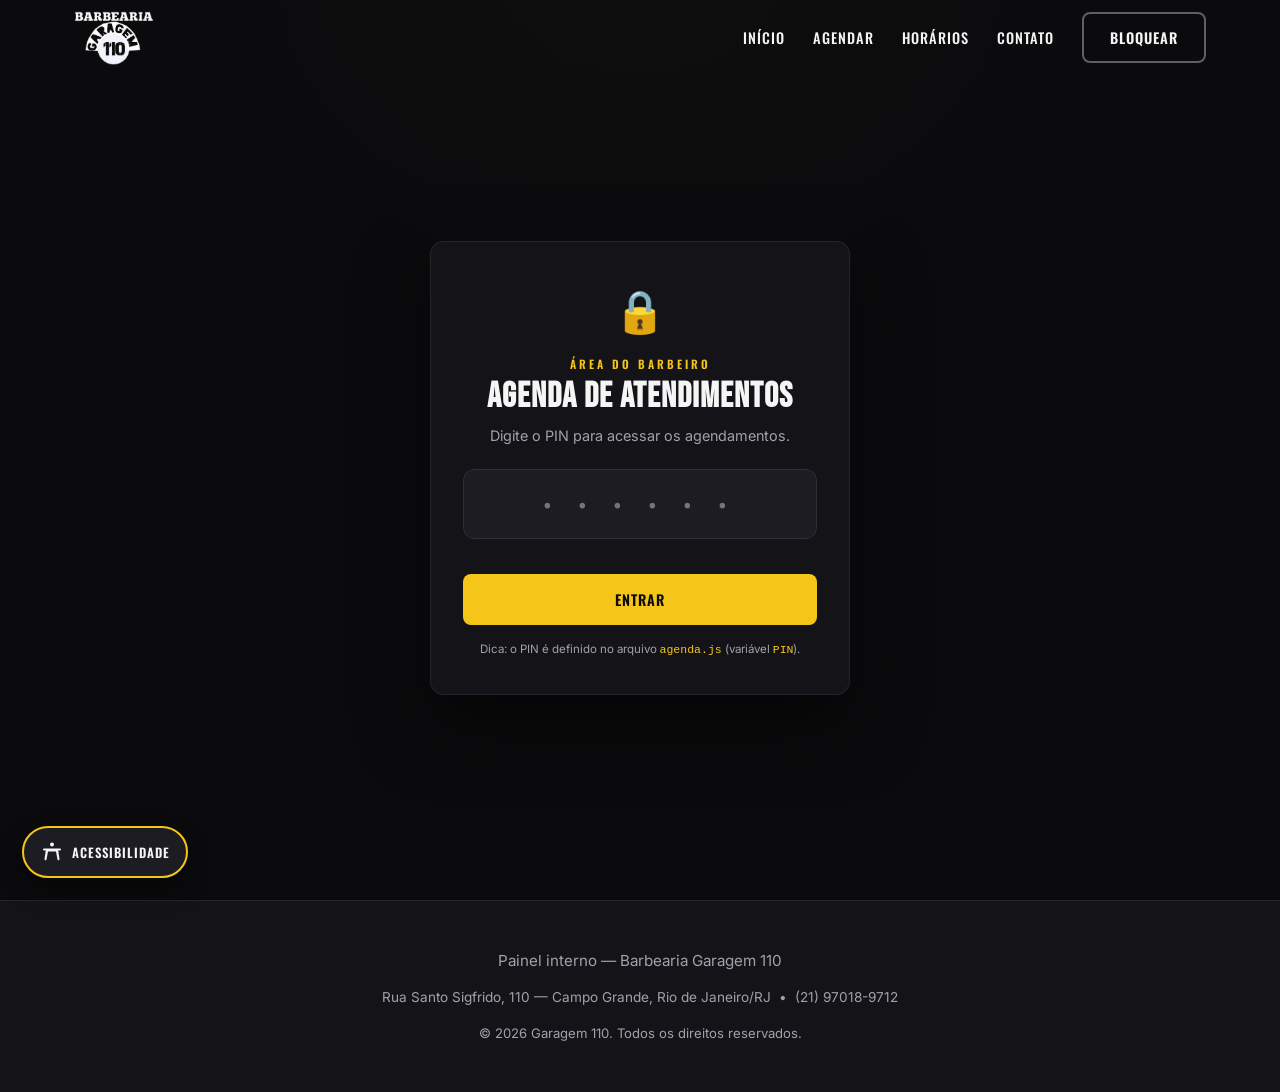
==== agenda.html @ 09505d94 "Add files via upload Mudança do estilo da apresentação das imagens" ====
<!DOCTYPE html>
<html lang="pt-BR">
<head>
  <meta charset="UTF-8" />
  <meta name="viewport" content="width=device-width, initial-scale=1.0" />
  <title>Agenda do Barbeiro | Barbearia Garagem 110</title>
  <meta name="description" content="Painel interno com a agenda de atendimentos da Barbearia Garagem 110, organizada por dia e por profissional." />
  <meta name="robots" content="noindex, nofollow" />
  <meta name="theme-color" content="#0b0b0d" />
  <link rel="icon" type="image/png" href="img/logo.png" />

  <link rel="preconnect" href="https://fonts.googleapis.com" />
  <link rel="preconnect" href="https://fonts.gstatic.com" crossorigin />
  <link href="https://fonts.googleapis.com/css2?family=Bebas+Neue&family=Oswald:wght@400;600;700&family=Inter:wght@400;500;600;700&display=swap" rel="stylesheet" />

  <link rel="stylesheet" href="styles.css" />
  <link rel="stylesheet" href="agenda.css" />
</head>
<body>

  <a href="#conteudo" class="skip-link">Ir para o conteúdo principal</a>

  <!-- ============ HEADER ============ -->
  <header class="header is-scrolled" id="header">
    <div class="container header__inner">
      <a href="index.html" class="logo" aria-label="Barbearia Garagem 110 — página inicial">
        <img src="img/logo.png" alt="Barbearia Garagem 110" class="logo__img" />
      </a>

      <nav class="nav" id="nav" aria-label="Navegação principal">
        <a href="index.html" class="nav__link">Início</a>
        <a href="agendamento.html" class="nav__link">Agendar</a>
        <a href="index.html#horarios" class="nav__link">Horários</a>
        <a href="index.html#contato" class="nav__link">Contato</a>
        <button class="btn btn--ghost nav__cta" id="lockBtn" type="button" hidden>Bloquear</button>
      </nav>

      <button class="menu-toggle" id="menuToggle" aria-label="Abrir menu de navegação" aria-expanded="false" aria-controls="nav">
        <span></span><span></span><span></span>
      </button>
    </div>
  </header>

  <main id="conteudo">

  <!-- ============ TELA DE ACESSO (PIN) ============ -->
  <section class="lock" id="lock">
    <div class="lock__bg" aria-hidden="true"></div>
    <form class="lock__box" id="lockForm" autocomplete="off">
      <div class="lock__icon" aria-hidden="true">🔒</div>
      <p class="lock__eyebrow">Área do barbeiro</p>
      <h1 class="lock__title">Agenda de atendimentos</h1>
      <p class="lock__sub">Digite o PIN para acessar os agendamentos.</p>

      <label class="sr-only" for="pin">PIN de acesso</label>
      <input id="pin" class="lock__pin" type="password" inputmode="numeric" autocomplete="off"
             placeholder="• • • • • •" maxlength="12" aria-describedby="lockMsg" />
      <p class="lock__msg" id="lockMsg" role="alert" aria-live="assertive"></p>

      <button class="btn btn--primary lock__btn" type="submit">Entrar</button>
      <p class="lock__hint">Dica: o PIN é definido no arquivo <code>agenda.js</code> (variável <code>PIN</code>).</p>
    </form>
  </section>

  <!-- ============ PAINEL ============ -->
  <section class="dash" id="dash" hidden>
    <div class="container">

      <div class="dash__top">
        <div>
          <p class="dash__eyebrow">Área do barbeiro</p>
          <h2 class="dash__title">Agenda</h2>
        </div>
        <div class="dash__actions">
          <button class="btn btn--ghost" id="csvBtn" type="button">Exportar CSV</button>
          <button class="btn btn--ghost" id="printBtn" type="button">Imprimir</button>
        </div>
      </div>

      <div class="datebar">
        <div class="datebar__nav">
          <button class="datebar__arrow" id="prevDay" type="button" aria-label="Dia anterior">‹</button>
          <button class="btn btn--primary datebar__today" id="todayBtn" type="button">Hoje</button>
          <button class="datebar__arrow" id="nextDay" type="button" aria-label="Próximo dia">›</button>
          <input class="datebar__date" id="datePick" type="date" aria-label="Escolher a data" />
        </div>
        <div class="viewtabs" role="tablist" aria-label="Modo de visualização">
          <button class="viewtab is-active" data-view="dia" role="tab" aria-selected="true" type="button">Dia</button>
          <button class="viewtab" data-view="proximos" role="tab" aria-selected="false" type="button">Próximos</button>
        </div>
      </div>

      <div class="kpis" id="kpis"></div>

      <div class="filters">
        <label class="filters__field">
          <span>Profissional</span>
          <select id="fPro">
            <option value="todos">Todos</option>
          </select>
        </label>
        <div class="filters__status" id="fStatus" aria-label="Filtrar por status"></div>
        <label class="filters__field filters__search">
          <span>Buscar</span>
          <input id="fSearch" type="search" placeholder="Nome, telefone ou serviço…" autocomplete="off" />
        </label>
      </div>

      <div class="agenda" id="agendaBody" aria-live="polite"></div>

    </div>
  </section>

  </main>

  <!-- ============ FOOTER ============ -->
  <footer class="footer">
    <div class="container footer__inner">
      <p class="footer__slogan">Painel interno — Barbearia Garagem 110</p>
      <p class="footer__info">Rua Santo Sigfrido, 110 — Campo Grande, Rio de Janeiro/RJ &nbsp;•&nbsp; (21) 97018-9712</p>
      <p class="footer__copy">© <span id="ano"></span> Garagem 110. Todos os direitos reservados.</p>
    </div>
  </footer>

  <!-- ============ ACESSIBILIDADE ============ -->
  <button class="a11y-toggle" id="a11yToggle" type="button" aria-label="Abrir opções de acessibilidade" aria-expanded="false" aria-controls="a11yPanel">
    <svg viewBox="0 0 24 24" fill="currentColor" aria-hidden="true" focusable="false">
      <circle cx="12" cy="4.5" r="2"/>
      <path d="M20 8.5H4a1 1 0 0 0 0 2h1.8l-1.3 8.6a1 1 0 0 0 2 .3L8 11.5h8l1.5 7.9a1 1 0 0 0 2-.3L18.2 10.5H20a1 1 0 0 0 0-2z"/>
    </svg>
    <span class="a11y-toggle__label">Acessibilidade</span>
  </button>

  <div class="a11y-panel" id="a11yPanel" role="region" aria-label="Opções de acessibilidade" hidden>
    <div class="a11y-panel__head">
      <h2 class="a11y-panel__title">Acessibilidade</h2>
      <button class="a11y-close" id="a11yClose" type="button" aria-label="Fechar opções de acessibilidade">&times;</button>
    </div>
    <div class="a11y-options">
      <button class="a11y-opt" type="button" data-a11y="font-up" aria-label="Aumentar tamanho da fonte">A+</button>
      <button class="a11y-opt" type="button" data-a11y="font-down" aria-label="Diminuir tamanho da fonte">A−</button>
      <button class="a11y-opt" type="button" data-a11y="contrast" aria-pressed="false">Alto contraste</button>
      <button class="a11y-opt" type="button" data-a11y="links" aria-pressed="false">Destacar links</button>
      <button class="a11y-opt a11y-opt--reset" type="button" data-a11y="reset">Restaurar padrão</button>
    </div>
  </div>

  <script src="script.js"></script>
  <script src="agenda.js"></script>
</body>
</html>
---- styles.css ----
/* =========================================================
   GARAGEM 110 — Barbearia
   Estilo: Urbano / Street
   ========================================================= */

:root {
  --preto: #0b0b0d;
  --preto-2: #141418;
  --preto-3: #1c1c22;
  --amarelo: #f5c518;
  --amarelo-escuro: #d9a900;
  --vermelho: #e63946;
  --branco: #f5f5f5;
  --cinza: #a1a1aa;
  --borda: rgba(255, 255, 255, 0.08);

  --raio: 14px;
  --container: 1180px;
  --header-h: 76px;

  --fonte-titulo: "Bebas Neue", "Oswald", sans-serif;
  --fonte-sub: "Oswald", sans-serif;
  --fonte-texto: "Inter", system-ui, sans-serif;
}

/* ---------- Reset ---------- */
*, *::before, *::after { box-sizing: border-box; margin: 0; padding: 0; }

html { scroll-behavior: smooth; scroll-padding-top: var(--header-h); }

body {
  font-family: var(--fonte-texto);
  background: var(--preto);
  color: var(--branco);
  line-height: 1.6;
  overflow-x: hidden;
  -webkit-font-smoothing: antialiased;
}

img { max-width: 100%; display: block; }
a { color: inherit; text-decoration: none; }
ul { list-style: none; }

::selection { background: var(--amarelo); color: var(--preto); }

/* ---------- Acessibilidade ---------- */
.sr-only {
  position: absolute !important;
  width: 1px; height: 1px;
  padding: 0; margin: -1px;
  overflow: hidden;
  clip: rect(0, 0, 0, 0);
  white-space: nowrap;
  border: 0;
}

/* Link "pular para o conteúdo" (aparece no Tab) */
.skip-link {
  position: absolute;
  left: 12px;
  top: -70px;
  z-index: 3000;
  background: var(--amarelo);
  color: var(--preto);
  font-weight: 700;
  padding: 12px 18px;
  border-radius: 8px;
  transition: top 0.2s ease;
}
.skip-link:focus { top: 12px; }

/* Contorno de foco bem visível para navegação por teclado */
a:focus-visible,
button:focus-visible,
.btn:focus-visible,
.nav__link:focus-visible,
.menu-toggle:focus-visible {
  outline: 3px solid var(--amarelo);
  outline-offset: 3px;
  border-radius: 6px;
}

/* ---------- Utilitários ---------- */
.container {
  width: 100%;
  max-width: var(--container);
  margin: 0 auto;
  padding: 0 24px;
}

.accent { color: var(--amarelo); }

.section { padding: 100px 0; position: relative; }

.section__eyebrow {
  display: inline-block;
  font-family: var(--fonte-sub);
  font-weight: 600;
  letter-spacing: 4px;
  text-transform: uppercase;
  font-size: 0.8rem;
  color: var(--amarelo);
  margin-bottom: 14px;
  position: relative;
  padding-left: 34px;
}
.section__eyebrow::before {
  content: "";
  position: absolute;
  left: 0; top: 50%;
  width: 24px; height: 2px;
  background: var(--amarelo);
  transform: translateY(-50%);
}

.section__title {
  font-family: var(--fonte-titulo);
  font-weight: 400;
  font-size: clamp(2.4rem, 6vw, 4.2rem);
  line-height: 0.95;
  letter-spacing: 1px;
  text-transform: uppercase;
}

.section__head { max-width: 640px; margin-bottom: 54px; }
.section__lead { color: var(--cinza); margin-top: 16px; }

/* ---------- Botões ---------- */
.btn {
  display: inline-flex;
  align-items: center;
  justify-content: center;
  gap: 8px;
  font-family: var(--fonte-sub);
  font-weight: 600;
  letter-spacing: 1px;
  text-transform: uppercase;
  font-size: 0.9rem;
  padding: 13px 26px;
  border-radius: 8px;
  border: 2px solid transparent;
  cursor: pointer;
  transition: transform 0.18s ease, background 0.18s ease, color 0.18s ease, box-shadow 0.18s ease;
  white-space: nowrap;
}
.btn--lg { padding: 16px 34px; font-size: 1rem; }

.btn--primary {
  background: var(--amarelo);
  color: var(--preto);
}
.btn--primary:hover {
  background: var(--amarelo-escuro);
  transform: translateY(-3px);
  box-shadow: 0 12px 24px rgba(245, 197, 24, 0.25);
}

.btn--ghost {
  background: transparent;
  border-color: rgba(255, 255, 255, 0.35);
  color: var(--branco);
}
.btn--ghost:hover {
  border-color: var(--amarelo);
  color: var(--amarelo);
  transform: translateY(-3px);
}

/* =========================================================
   HEADER
   ========================================================= */
.header {
  position: fixed;
  inset: 0 0 auto 0;
  height: var(--header-h);
  z-index: 1000;
  display: flex;
  align-items: center;
  transition: background 0.3s ease, backdrop-filter 0.3s ease, border-color 0.3s ease;
  border-bottom: 1px solid transparent;
}
.header.is-scrolled {
  background: rgba(11, 11, 13, 0.9);
  backdrop-filter: blur(12px);
  border-bottom-color: var(--borda);
}

.header__inner { display: flex; align-items: center; justify-content: space-between; width: 100%; }

.logo { display: flex; align-items: center; gap: 10px; }
.logo__img { height: 54px; width: auto; display: block; }
.logo__img--footer { height: 84px; }
.logo__mark {
  font-family: var(--fonte-titulo);
  font-size: 1.5rem;
  line-height: 1;
  background: var(--amarelo);
  color: var(--preto);
  padding: 6px 10px;
  border-radius: 6px;
  transform: rotate(-4deg);
}
.logo__text {
  font-family: var(--fonte-titulo);
  font-size: 1.6rem;
  letter-spacing: 3px;
}

.nav { display: flex; align-items: center; gap: 28px; }
.nav__link {
  font-family: var(--fonte-sub);
  font-weight: 500;
  letter-spacing: 1px;
  text-transform: uppercase;
  font-size: 0.9rem;
  color: var(--branco);
  position: relative;
  padding: 4px 0;
  transition: color 0.2s ease;
}
.nav__link::after {
  content: "";
  position: absolute;
  left: 0; bottom: -2px;
  width: 0; height: 2px;
  background: var(--amarelo);
  transition: width 0.25s ease;
}
.nav__link:hover { color: var(--amarelo); }
.nav__link:hover::after { width: 100%; }
.nav__cta { display: inline-flex; }

/* Menu mobile (hambúrguer) */
.menu-toggle {
  display: none;
  flex-direction: column;
  gap: 5px;
  background: none;
  border: none;
  cursor: pointer;
  padding: 8px;
}
.menu-toggle span {
  width: 26px; height: 2px;
  background: var(--branco);
  transition: transform 0.3s ease, opacity 0.3s ease;
}
.menu-toggle.is-active span:nth-child(1) { transform: translateY(7px) rotate(45deg); }
.menu-toggle.is-active span:nth-child(2) { opacity: 0; }
.menu-toggle.is-active span:nth-child(3) { transform: translateY(-7px) rotate(-45deg); }

/* =========================================================
   HERO
   ========================================================= */
.hero {
  position: relative;
  min-height: 100vh;
  display: flex;
  align-items: center;
  padding: calc(var(--header-h) + 40px) 0 120px;
  overflow: hidden;
  isolation: isolate;
}
.hero__bg {
  position: absolute;
  inset: 0;
  background-image: url("img/frente.png");
  background-size: cover;
  background-position: center;
  filter: grayscale(100%) contrast(1.1);
  z-index: -2;
}
.hero__overlay {
  position: absolute;
  inset: 0;
  z-index: -1;
  background:
    linear-gradient(180deg, rgba(11,11,13,0.85) 0%, rgba(11,11,13,0.7) 45%, var(--preto) 100%),
    radial-gradient(60% 60% at 80% 20%, rgba(245,197,24,0.18), transparent 70%);
}

.hero__content { max-width: 820px; }

.hero__tag {
  font-family: var(--fonte-sub);
  font-weight: 600;
  letter-spacing: 3px;
  text-transform: uppercase;
  font-size: 0.8rem;
  color: var(--amarelo);
  margin-bottom: 18px;
}

.hero__title {
  font-family: var(--fonte-titulo);
  font-weight: 400;
  font-size: clamp(3.6rem, 13vw, 9.5rem);
  line-height: 0.86;
  letter-spacing: 2px;
  text-transform: uppercase;
  text-shadow: 0 8px 40px rgba(0, 0, 0, 0.6);
}
.hero__title .accent {
  -webkit-text-stroke: 2px var(--amarelo);
  color: transparent;
}

.hero__subtitle {
  margin-top: 24px;
  font-size: clamp(1rem, 2vw, 1.2rem);
  color: #d4d4d8;
  max-width: 560px;
}
.hero__subtitle strong { color: var(--amarelo); }

.hero__actions {
  display: flex;
  flex-wrap: wrap;
  gap: 16px;
  margin-top: 38px;
}

.hero__stats {
  display: flex;
  flex-wrap: wrap;
  gap: 42px;
  margin-top: 56px;
  padding-top: 32px;
  border-top: 1px solid var(--borda);
}
.hero__stats li { display: flex; flex-direction: column; }
.hero__stats strong {
  font-family: var(--fonte-titulo);
  font-size: 2.4rem;
  line-height: 1;
  color: var(--amarelo);
}
.hero__stats span {
  font-size: 0.82rem;
  color: var(--cinza);
  text-transform: uppercase;
  letter-spacing: 1px;
}

/* Faixa rolante (marquee) */
.hero__marquee {
  position: absolute;
  bottom: 0; left: 0; right: 0;
  background: var(--amarelo);
  color: var(--preto);
  padding: 14px 0;
  overflow: hidden;
  transform: rotate(-1.5deg) scale(1.05);
  border-top: 3px solid var(--vermelho);
  border-bottom: 3px solid var(--vermelho);
}
.marquee__track {
  display: flex;
  white-space: nowrap;
  animation: marquee 22s linear infinite;
}
.marquee__track span {
  font-family: var(--fonte-titulo);
  font-size: 1.4rem;
  letter-spacing: 3px;
  padding-right: 10px;
}
@keyframes marquee {
  from { transform: translateX(0); }
  to { transform: translateX(-50%); }
}

/* =========================================================
   SOBRE
   ========================================================= */
.sobre__grid {
  display: grid;
  grid-template-columns: 1fr 1.1fr;
  gap: 64px;
  align-items: center;
}

.sobre__media { position: relative; }
.sobre__media img {
  width: 100%;
  height: 560px;
  object-fit: cover;
  border-radius: var(--raio);
  transition: transform 0.4s ease;
}
.sobre__media:hover img { transform: scale(1.03); }
.sobre__badge {
  position: absolute;
  right: -18px; bottom: -18px;
  background: var(--amarelo);
  color: var(--preto);
  padding: 20px 24px;
  border-radius: var(--raio);
  text-align: center;
  box-shadow: 0 20px 40px rgba(0,0,0,0.5);
  transform: rotate(-3deg);
}
.sobre__badge strong {
  display: block;
  font-family: var(--fonte-titulo);
  font-size: 2.8rem;
  line-height: 1;
}
.sobre__badge span {
  font-size: 0.72rem;
  text-transform: uppercase;
  letter-spacing: 1px;
  font-weight: 600;
}

.sobre__text p { color: var(--cinza); margin-top: 18px; }
.sobre__text .section__title { margin-bottom: 8px; }
.sobre__text strong { color: var(--branco); }
.sobre__text .sobre__quote {
  font-family: var(--fonte-sub);
  font-style: italic;
  font-size: 1.15rem;
  color: var(--amarelo);
  margin-top: 22px;
  padding-left: 16px;
  border-left: 3px solid var(--amarelo);
}

.sobre__list {
  display: grid;
  grid-template-columns: 1fr 1fr;
  gap: 12px 20px;
  margin: 28px 0 32px;
}
.sobre__list li {
  position: relative;
  padding-left: 26px;
  font-size: 0.95rem;
}
.sobre__list li::before {
  content: "▸";
  position: absolute;
  left: 0;
  color: var(--amarelo);
  font-size: 1.1rem;
}

/* =========================================================
   SERVIÇOS
   ========================================================= */
.servicos {
  background:
    linear-gradient(180deg, var(--preto) 0%, var(--preto-2) 100%);
  border-top: 1px solid var(--borda);
}

.cards {
  display: grid;
  grid-template-columns: repeat(3, 1fr);
  gap: 22px;
}

.card {
  position: relative;
  background: var(--preto-3);
  border: 1px solid var(--borda);
  border-radius: var(--raio);
  padding: 32px 28px;
  overflow: hidden;
  transition: transform 0.25s ease, border-color 0.25s ease, box-shadow 0.25s ease;
}
.card::after {
  content: "";
  position: absolute;
  left: 0; top: 0;
  width: 100%; height: 4px;
  background: var(--amarelo);
  transform: scaleX(0);
  transform-origin: left;
  transition: transform 0.3s ease;
}
.card:hover {
  transform: translateY(-8px);
  border-color: rgba(245, 197, 24, 0.5);
  box-shadow: 0 24px 50px rgba(0, 0, 0, 0.5);
}
.card:hover::after { transform: scaleX(1); }

.card__icon {
  font-size: 2.2rem;
  margin-bottom: 16px;
}
.card__title {
  font-family: var(--fonte-sub);
  font-weight: 700;
  text-transform: uppercase;
  letter-spacing: 1px;
  font-size: 1.15rem;
  margin-bottom: 10px;
}
.card__desc { color: var(--cinza); font-size: 0.92rem; margin-bottom: 20px; }
.card__price {
  font-family: var(--fonte-titulo);
  font-size: 2rem;
  color: var(--amarelo);
}
.card__cta {
  display: inline-flex;
  align-items: center;
  gap: 6px;
  margin-top: 16px;
  font-family: var(--fonte-sub);
  font-weight: 600;
  letter-spacing: 1px;
  text-transform: uppercase;
  font-size: 0.78rem;
  color: var(--amarelo);
  opacity: 0.75;
  transition: opacity 0.2s ease, transform 0.2s ease;
}
.card:hover .card__cta { opacity: 1; transform: translateX(4px); }

.card--featured {
  background: linear-gradient(160deg, #1f1a05, var(--preto-3));
  border-color: rgba(245, 197, 24, 0.55);
}
.card__ribbon {
  position: absolute;
  top: 16px; right: -34px;
  background: var(--vermelho);
  color: #fff;
  font-family: var(--fonte-sub);
  font-size: 0.7rem;
  font-weight: 700;
  letter-spacing: 1px;
  text-transform: uppercase;
  padding: 5px 40px;
  transform: rotate(40deg);
}

.servicos__more {
  margin-top: 40px;
  display: flex;
  flex-wrap: wrap;
  align-items: center;
  justify-content: space-between;
  gap: 20px;
  background: var(--preto-3);
  border: 1px solid var(--borda);
  border-radius: var(--raio);
  padding: 26px 30px;
}
.servicos__more p { color: var(--cinza); max-width: 620px; }

/* =========================================================
   GALERIA
   ========================================================= */
.carousel {
  position: relative;
  max-width: 900px;
  margin: 0 auto;
}
.carousel__viewport {
  position: relative;
  overflow: hidden;
  border-radius: var(--raio);
  touch-action: pan-y;
}
.carousel__track {
  list-style: none;
  display: flex;
  margin: 0;
  padding: 0;
  transition: transform 0.55s cubic-bezier(0.22, 0.61, 0.36, 1);
}
.carousel__slide {
  flex: 0 0 100%;
  margin: 0;
}
.carousel__slide img {
  width: 100%;
  height: 100%;
  display: block;
  aspect-ratio: 3 / 2;
  object-fit: cover;
  border: 1px solid var(--borda);
  border-radius: var(--raio);
  background: var(--preto-2);
}

.carousel__nav {
  position: absolute;
  top: 50%;
  transform: translateY(-50%);
  width: 50px;
  height: 50px;
  display: grid;
  place-items: center;
  border-radius: 50%;
  border: 1px solid var(--borda);
  background: rgba(11, 11, 13, 0.7);
  color: var(--branco);
  cursor: pointer;
  z-index: 2;
  -webkit-backdrop-filter: blur(4px);
  backdrop-filter: blur(4px);
  transition: background 0.2s ease, color 0.2s ease, border-color 0.2s ease;
}
.carousel__nav:hover { background: var(--amarelo); color: var(--preto); border-color: var(--amarelo); }
.carousel__nav svg { width: 22px; height: 22px; }
.carousel__nav--prev { left: 14px; }
.carousel__nav--next { right: 14px; }

.carousel__play {
  position: absolute;
  top: 14px;
  right: 14px;
  z-index: 2;
  width: 40px;
  height: 40px;
  display: grid;
  place-items: center;
  border-radius: 50%;
  border: 1px solid var(--borda);
  background: rgba(11, 11, 13, 0.7);
  color: var(--branco);
  cursor: pointer;
  -webkit-backdrop-filter: blur(4px);
  backdrop-filter: blur(4px);
  transition: background 0.2s ease, color 0.2s ease, border-color 0.2s ease;
}
.carousel__play:hover { background: var(--amarelo); color: var(--preto); border-color: var(--amarelo); }
.carousel__play svg { width: 16px; height: 16px; fill: currentColor; }
.carousel__play .carousel__icon--play { display: none; }
.carousel.is-paused .carousel__icon--pause { display: none; }
.carousel.is-paused .carousel__icon--play { display: block; }

.carousel__dots {
  display: flex;
  justify-content: center;
  flex-wrap: wrap;
  gap: 10px;
  margin-top: 20px;
}
.carousel__dot {
  width: 10px;
  height: 10px;
  padding: 0;
  border: 0;
  border-radius: 50%;
  background: rgba(255, 255, 255, 0.24);
  cursor: pointer;
  transition: background 0.2s ease, width 0.25s ease, border-radius 0.25s ease;
}
.carousel__dot:hover { background: var(--amarelo); }
.carousel__dot[aria-current="true"] { width: 30px; border-radius: 6px; background: var(--amarelo); }

.galeria__note {
  text-align: center;
  margin-top: 40px;
  color: var(--cinza);
}
.galeria__note a { color: var(--amarelo); font-weight: 600; border-bottom: 1px solid transparent; }
.galeria__note a:hover { border-bottom-color: var(--amarelo); }

/* =========================================================
   HORÁRIOS
   ========================================================= */
.horarios {
  background: linear-gradient(180deg, var(--preto-2), var(--preto));
  border-top: 1px solid var(--borda);
}
.horarios__grid {
  display: grid;
  grid-template-columns: 1fr;
  gap: 64px;
  align-items: center;
}
.horarios__text { max-width: 820px; }

.hours {
  margin: 30px 0 34px;
  border-top: 1px solid var(--borda);
}
.hours li {
  display: flex;
  justify-content: space-between;
  align-items: center;
  padding: 16px 0;
  border-bottom: 1px solid var(--borda);
}
.hours span {
  font-family: var(--fonte-sub);
  text-transform: uppercase;
  letter-spacing: 1px;
  color: var(--cinza);
}
.hours strong { font-family: var(--fonte-titulo); font-size: 1.5rem; color: var(--amarelo); letter-spacing: 1px; }
.horarios__actions { display: flex; flex-wrap: wrap; gap: 14px; }

/* =========================================================
   CONTATO
   ========================================================= */
.contato__grid {
  display: grid;
  grid-template-columns: 0.8fr 1.2fr;
  gap: 48px;
  align-items: stretch;
}
.contato__info { display: flex; flex-direction: column; gap: 26px; }
.info-item__label {
  display: block;
  font-family: var(--fonte-sub);
  text-transform: uppercase;
  letter-spacing: 2px;
  font-size: 0.78rem;
  color: var(--amarelo);
  margin-bottom: 6px;
}
.info-item p { color: var(--cinza); }
.info-item a { color: var(--branco); transition: color 0.2s ease; }
.info-item a:hover { color: var(--amarelo); }
.contato__actions { display: flex; flex-wrap: wrap; gap: 14px; margin-top: auto; }

.contato__map {
  border-radius: var(--raio);
  overflow: hidden;
  border: 1px solid var(--borda);
  min-height: 380px;
}
.contato__map iframe { width: 100%; height: 100%; border: 0; filter: grayscale(100%) invert(0.9) contrast(0.9); }

/* =========================================================
   FOOTER
   ========================================================= */
.footer {
  background: var(--preto-2);
  border-top: 1px solid var(--borda);
  padding: 48px 0;
  text-align: center;
}
.footer__inner { display: flex; flex-direction: column; align-items: center; gap: 14px; }
.logo--footer { margin-bottom: 4px; }
.footer__slogan { color: var(--cinza); font-size: 0.95rem; }
.footer__info { color: #a1a1aa; font-size: 0.85rem; }
.footer__copy { color: #a1a1aa; font-size: 0.82rem; }
.footer__credit { color: #a1a1aa; font-size: 0.82rem; }
.footer__credit a { color: var(--amarelo); font-weight: 600; border-bottom: 1px solid transparent; transition: border-color 0.2s ease; }
.footer__credit a:hover { border-bottom-color: var(--amarelo); }

/* =========================================================
   WHATSAPP FLUTUANTE
   ========================================================= */
.whatsapp-float {
  position: fixed;
  right: 22px; bottom: 22px;
  width: 58px; height: 58px;
  background: #25d366;
  border-radius: 50%;
  display: grid;
  place-items: center;
  z-index: 900;
  box-shadow: 0 10px 30px rgba(37, 211, 102, 0.45);
  transition: transform 0.2s ease;
}
.whatsapp-float:hover { transform: scale(1.1); }
.whatsapp-float svg { width: 30px; height: 30px; fill: #fff; }

/* =========================================================
   ACESSIBILIDADE (botão + painel)
   ========================================================= */
.a11y-toggle {
  position: fixed;
  left: 22px; bottom: 22px;
  z-index: 900;
  display: inline-flex;
  align-items: center;
  gap: 8px;
  padding: 12px 16px;
  background: var(--preto-3);
  color: var(--branco);
  border: 2px solid var(--amarelo);
  border-radius: 40px;
  cursor: pointer;
  font-family: var(--fonte-sub);
  font-weight: 600;
  letter-spacing: 1px;
  text-transform: uppercase;
  font-size: 0.8rem;
  box-shadow: 0 10px 24px rgba(0, 0, 0, 0.45);
  transition: transform 0.2s ease, background 0.2s ease, color 0.2s ease;
}
.a11y-toggle:hover { transform: scale(1.05); background: var(--amarelo); color: var(--preto); }
.a11y-toggle svg { width: 24px; height: 24px; fill: currentColor; }

.a11y-panel {
  position: fixed;
  left: 22px; bottom: 86px;
  z-index: 970;
  width: 264px;
  max-width: calc(100vw - 44px);
  padding: 16px;
  background: var(--preto-2);
  border: 1px solid var(--borda);
  border-radius: var(--raio);
  box-shadow: 0 24px 50px rgba(0, 0, 0, 0.6);
}
.a11y-panel[hidden] { display: none; }
.a11y-panel__head {
  display: flex;
  align-items: center;
  justify-content: space-between;
  margin-bottom: 12px;
}
.a11y-panel__title {
  font-family: var(--fonte-sub);
  text-transform: uppercase;
  letter-spacing: 1px;
  font-size: 1rem;
  color: var(--branco);
}
.a11y-close {
  background: none;
  border: 0;
  color: var(--branco);
  font-size: 1.7rem;
  line-height: 1;
  padding: 0 4px;
  cursor: pointer;
}
.a11y-close:hover { color: var(--amarelo); }
.a11y-options { display: grid; grid-template-columns: 1fr 1fr; gap: 8px; }
.a11y-opt {
  padding: 10px 8px;
  background: var(--preto-3);
  color: var(--branco);
  border: 1px solid var(--borda);
  border-radius: 8px;
  cursor: pointer;
  font-family: var(--fonte-sub);
  text-transform: uppercase;
  letter-spacing: 0.5px;
  font-size: 0.72rem;
  transition: background 0.2s ease, border-color 0.2s ease, color 0.2s ease;
}
.a11y-opt:hover { border-color: var(--amarelo); }
.a11y-opt[aria-pressed="true"] { background: var(--amarelo); color: var(--preto); border-color: var(--amarelo); font-weight: 600; }
.a11y-opt--reset { grid-column: 1 / -1; }

/* Modo alto contraste (troca as cores via variáveis) */
html.a11y-contrast {
  --preto: #000000;
  --preto-2: #000000;
  --preto-3: #101010;
  --branco: #ffffff;
  --cinza: #eeeeee;
  --amarelo: #ffff00;
  --amarelo-escuro: #ffff00;
  --borda: rgba(255, 255, 255, 0.55);
}
html.a11y-contrast body { background: #000000; color: #ffffff; }
html.a11y-contrast .hero,
html.a11y-contrast .hero__overlay { background: #000000; }
html.a11y-contrast img { filter: none; }

/* Modo destacar links */
html.a11y-links a:not(.btn):not(.card):not(.logo):not(.nav__link):not(.whatsapp-float):not(.a11y-toggle) {
  text-decoration: underline;
  text-underline-offset: 3px;
}

/* =========================================================
   ANIMAÇÃO DE ENTRADA (reveal)
   ========================================================= */
.reveal {
  opacity: 0;
  transform: translateY(28px);
  transition: opacity 0.7s ease, transform 0.7s ease;
}
.reveal.is-visible {
  opacity: 1;
  transform: translateY(0);
}

/* =========================================================
   RESPONSIVO
   ========================================================= */
@media (max-width: 992px) {
  .sobre__grid, .horarios__grid, .contato__grid { grid-template-columns: 1fr; gap: 40px; }
  .cards { grid-template-columns: repeat(2, 1fr); }
  .sobre__media img { height: 440px; }

  /* Menu hambúrguer (a partir de telas médias) */
  .menu-toggle { display: flex; }

  .nav {
    position: fixed;
    inset: var(--header-h) 0 auto 0;
    flex-direction: column;
    align-items: stretch;
    gap: 0;
    background: rgba(11, 11, 13, 0.98);
    backdrop-filter: blur(14px);
    padding: 12px 24px 28px;
    border-bottom: 1px solid var(--borda);
    transform: translateY(-130%);
    transition: transform 0.35s ease, visibility 0.35s ease;
    visibility: hidden;
    max-height: calc(100vh - var(--header-h));
    overflow-y: auto;
  }
  .nav.is-open { transform: translateY(0); visibility: visible; }
  .nav__link {
    padding: 16px 0;
    border-bottom: 1px solid var(--borda);
    font-size: 1rem;
  }
  .nav__link::after { display: none; }
  .nav__cta { display: inline-flex; margin-top: 18px; align-self: flex-start; }
}

@media (max-width: 768px) {
  :root { --header-h: 66px; }
  .section { padding: 72px 0; }
  .logo__img { height: 44px; }

  .hero { min-height: auto; padding-top: calc(var(--header-h) + 70px); }
  .hero__stats { gap: 28px; }

  /* Serviços em formato de lista no celular */
  .cards {
    grid-template-columns: 1fr;
    gap: 0;
    background: var(--preto-3);
    border: 1px solid var(--borda);
    border-radius: var(--raio);
    overflow: hidden;
  }
  .card {
    display: flex;
    align-items: center;
    gap: 14px;
    padding: 16px 18px;
    background: transparent;
    border: 0;
    border-bottom: 1px solid var(--borda);
    border-radius: 0;
    transform: none;
  }
  .card:last-child { border-bottom: 0; }
  .card:hover { transform: none; box-shadow: none; border-color: var(--borda); }
  .card::after { display: none; }
  .card__icon { flex: 0 0 auto; font-size: 1.5rem; margin: 0; }
  .card__title { flex: 1 1 auto; margin: 0; font-size: 1rem; }
  .card__desc { display: none; }
  .card__price { flex: 0 0 auto; margin: 0; font-size: 1.55rem; }
  .card__cta { flex: 0 0 auto; margin: 0; font-size: 0; opacity: 1; }
  .card__cta::before { content: "›"; font-size: 1.7rem; line-height: 1; color: var(--amarelo); }
  .card:hover .card__cta { transform: none; }
  .card__ribbon { display: none; }
  .card--featured {
    background: rgba(245, 197, 24, 0.07);
    border-left: 3px solid var(--amarelo);
    box-shadow: none;
  }

  .carousel__nav { width: 42px; height: 42px; }
  .carousel__nav svg { width: 19px; height: 19px; }
  .carousel__nav--prev { left: 8px; }
  .carousel__nav--next { right: 8px; }
  .sobre__list { grid-template-columns: 1fr; }
  .contato__actions { margin-top: 8px; }

  .hero__title .accent { -webkit-text-stroke-width: 1.5px; }
}

@media (max-width: 480px) {
  .container { padding: 0 18px; }
  .section { padding: 58px 0; }

  /* Botões de ação ocupam a largura toda (melhor para o dedo) */
  .hero__actions { flex-direction: column; align-items: stretch; }
  .hero__actions .btn { width: 100%; }

  .hero__stats { gap: 18px 26px; }
  .hero__stats strong { font-size: 2rem; }
  .hero__stats span { font-size: 0.72rem; }

  .sobre__media img { height: 340px; }
  .sobre__badge { right: -8px; bottom: -8px; padding: 14px 18px; }
  .sobre__badge strong { font-size: 2.1rem; }

  .hours strong { font-size: 1.3rem; }
  .contato__map { min-height: 300px; }

  .section__head { margin-bottom: 36px; }
  .servicos__more { padding: 22px; }
}

@media (max-width: 420px) {
  .hero__stats { gap: 22px; }
}

/* Acessibilidade: reduzir movimento */
@media (prefers-reduced-motion: reduce) {
  *, *::before, *::after { animation-duration: 0.001ms !important; transition-duration: 0.001ms !important; }
  html { scroll-behavior: auto; }
  .reveal { opacity: 1; transform: none; }
}
---- agenda.css ----
/* =========================================================
   GARAGEM 110 — Agenda do barbeiro
   Complementa o styles.css (mesmas cores/variáveis)
   ========================================================= */

/* ---------- Tela de acesso (PIN) ---------- */
.lock {
  position: relative;
  min-height: 100vh;
  display: grid;
  place-items: center;
  padding: calc(var(--header-h) + 40px) 20px 80px;
  overflow: hidden;
}
.lock__bg {
  position: absolute;
  inset: 0;
  z-index: -1;
  background:
    linear-gradient(180deg, rgba(11,11,13,0.9), var(--preto)),
    radial-gradient(50% 50% at 50% 0%, rgba(245,197,24,0.16), transparent 70%);
}
.lock__box {
  width: min(420px, 100%);
  background: var(--preto-2);
  border: 1px solid var(--borda);
  border-radius: var(--raio);
  padding: 36px 32px;
  text-align: center;
  box-shadow: 0 30px 70px rgba(0, 0, 0, 0.5);
}
.lock__icon { font-size: 2.6rem; margin-bottom: 10px; }
.lock__eyebrow {
  font-family: var(--fonte-sub);
  font-weight: 600;
  letter-spacing: 3px;
  text-transform: uppercase;
  font-size: 0.72rem;
  color: var(--amarelo);
}
.lock__title {
  font-family: var(--fonte-titulo);
  font-size: 2.2rem;
  letter-spacing: 1px;
  text-transform: uppercase;
  line-height: 1;
  margin-top: 6px;
}
.lock__sub { color: var(--cinza); font-size: 0.9rem; margin-top: 10px; }
.lock__pin {
  width: 100%;
  margin-top: 22px;
  padding: 16px;
  text-align: center;
  letter-spacing: 10px;
  font-family: var(--fonte-sub);
  font-size: 1.5rem;
  background: var(--preto-3);
  border: 1px solid var(--borda);
  border-radius: 12px;
  color: var(--branco);
}
.lock__pin:focus { outline: none; border-color: var(--amarelo); box-shadow: 0 0 0 3px rgba(245,197,24,0.2); }
.lock__msg { color: var(--vermelho); font-size: 0.84rem; min-height: 1.2em; margin-top: 10px; }
.lock__btn { width: 100%; margin-top: 8px; }
.lock__hint { color: var(--cinza); font-size: 0.72rem; margin-top: 16px; line-height: 1.5; }
.lock__hint code { color: var(--amarelo); }

/* ---------- Painel ---------- */
.dash { padding: calc(var(--header-h) + 40px) 0 90px; }

.dash__top {
  display: flex;
  flex-wrap: wrap;
  align-items: flex-end;
  justify-content: space-between;
  gap: 16px;
  margin-bottom: 22px;
}
.dash__eyebrow {
  font-family: var(--fonte-sub);
  font-weight: 600;
  letter-spacing: 3px;
  text-transform: uppercase;
  font-size: 0.72rem;
  color: var(--amarelo);
}
.dash__title {
  font-family: var(--fonte-titulo);
  font-size: clamp(2.2rem, 6vw, 3.4rem);
  letter-spacing: 1px;
  text-transform: uppercase;
  line-height: 0.95;
}
.dash__actions { display: flex; flex-wrap: wrap; gap: 10px; }
.dash__actions .btn { padding: 10px 18px; font-size: 0.8rem; }

/* Barra de data */
.datebar {
  display: flex;
  flex-wrap: wrap;
  align-items: center;
  justify-content: space-between;
  gap: 14px;
  background: var(--preto-2);
  border: 1px solid var(--borda);
  border-radius: var(--raio);
  padding: 12px 14px;
  margin-bottom: 20px;
}
.datebar__nav { display: flex; align-items: center; gap: 8px; }
.datebar__arrow {
  width: 42px; height: 42px;
  border-radius: 10px;
  border: 1px solid var(--borda);
  background: var(--preto-3);
  color: var(--branco);
  font-size: 1.5rem;
  line-height: 1;
  cursor: pointer;
  transition: border-color 0.18s ease, color 0.18s ease;
}
.datebar__arrow:hover { border-color: var(--amarelo); color: var(--amarelo); }
.datebar__today { padding: 10px 18px; font-size: 0.82rem; }
.datebar__date {
  background: var(--preto-3);
  border: 1px solid var(--borda);
  border-radius: 10px;
  padding: 10px 12px;
  color: var(--branco);
  font: inherit;
  font-size: 0.9rem;
  color-scheme: dark;
}
.viewtabs { display: inline-flex; background: var(--preto-3); border: 1px solid var(--borda); border-radius: 40px; padding: 4px; }
.viewtab {
  border: 0;
  background: transparent;
  color: var(--cinza);
  font-family: var(--fonte-sub);
  font-weight: 600;
  text-transform: uppercase;
  letter-spacing: 1px;
  font-size: 0.76rem;
  padding: 9px 20px;
  border-radius: 40px;
  cursor: pointer;
  transition: background 0.18s ease, color 0.18s ease;
}
.viewtab.is-active { background: var(--amarelo); color: var(--preto); }

/* KPIs */
.kpis {
  display: grid;
  grid-template-columns: repeat(4, 1fr);
  gap: 14px;
  margin-bottom: 20px;
}
.kpi {
  background: var(--preto-2);
  border: 1px solid var(--borda);
  border-radius: var(--raio);
  padding: 16px 18px;
}
.kpi__label {
  display: block;
  font-family: var(--fonte-sub);
  text-transform: uppercase;
  letter-spacing: 1px;
  font-size: 0.7rem;
  color: var(--cinza);
  margin-bottom: 6px;
}
.kpi__value {
  font-family: var(--fonte-titulo);
  font-size: 2rem;
  line-height: 1;
  color: var(--amarelo);
}
.kpi--green .kpi__value { color: #4ade80; }
.kpi--plain .kpi__value { color: var(--branco); }

/* Filtros */
.filters {
  display: flex;
  flex-wrap: wrap;
  align-items: flex-end;
  gap: 14px;
  background: var(--preto-2);
  border: 1px solid var(--borda);
  border-radius: var(--raio);
  padding: 14px 16px;
  margin-bottom: 20px;
}
.filters__field { display: flex; flex-direction: column; gap: 6px; }
.filters__field > span {
  font-family: var(--fonte-sub);
  text-transform: uppercase;
  letter-spacing: 1px;
  font-size: 0.7rem;
  color: var(--cinza);
}
.filters__field select,
.filters__field input {
  background: var(--preto-3);
  border: 1px solid var(--borda);
  border-radius: 10px;
  padding: 10px 12px;
  color: var(--branco);
  font: inherit;
  font-size: 0.9rem;
  min-width: 180px;
  color-scheme: dark;
}
.filters__field input:focus,
.filters__field select:focus { outline: none; border-color: var(--amarelo); }
.filters__search { flex: 1 1 220px; }
.filters__search input { width: 100%; min-width: 0; }
.filters__status { display: flex; flex-wrap: wrap; gap: 8px; }
.statchip {
  border: 1px solid var(--borda);
  background: var(--preto-3);
  color: var(--cinza);
  font-family: var(--fonte-sub);
  font-weight: 600;
  text-transform: uppercase;
  letter-spacing: 0.5px;
  font-size: 0.7rem;
  padding: 9px 14px;
  border-radius: 40px;
  cursor: pointer;
  transition: border-color 0.18s ease, color 0.18s ease, background 0.18s ease;
}
.statchip:hover { border-color: var(--amarelo); color: var(--branco); }
.statchip.is-active { background: var(--amarelo); border-color: var(--amarelo); color: var(--preto); }

/* Lista / timeline */
.agenda { display: flex; flex-direction: column; gap: 26px; }

.ag-day__head {
  display: flex;
  align-items: center;
  gap: 12px;
  margin-bottom: 12px;
}
.ag-day__title {
  font-family: var(--fonte-titulo);
  font-size: 1.6rem;
  letter-spacing: 1px;
  text-transform: uppercase;
}
.ag-day__count {
  font-family: var(--fonte-sub);
  font-size: 0.74rem;
  text-transform: uppercase;
  letter-spacing: 1px;
  color: var(--preto);
  background: var(--amarelo);
  padding: 3px 10px;
  border-radius: 40px;
}
.ag-day__revenue { margin-left: auto; color: var(--cinza); font-size: 0.85rem; }
.ag-day__revenue b { color: var(--amarelo); font-family: var(--fonte-titulo); font-size: 1.1rem; }

.ag-list { display: flex; flex-direction: column; gap: 12px; }

.appt {
  display: grid;
  grid-template-columns: 92px 1fr auto;
  gap: 16px;
  align-items: stretch;
  background: var(--preto-2);
  border: 1px solid var(--borda);
  border-left: 4px solid var(--amarelo);
  border-radius: 12px;
  padding: 16px;
  transition: border-color 0.18s ease, box-shadow 0.18s ease;
}
.appt:hover { box-shadow: 0 14px 34px rgba(0,0,0,0.35); }

.appt__time {
  display: flex;
  flex-direction: column;
  justify-content: center;
  align-items: center;
  border-right: 1px solid var(--borda);
  padding-right: 12px;
}
.appt__hour {
  font-family: var(--fonte-titulo);
  font-size: 1.8rem;
  line-height: 1;
  color: var(--amarelo);
}
.appt__dur {
  font-size: 0.7rem;
  color: var(--cinza);
  text-transform: uppercase;
  letter-spacing: 0.5px;
  margin-top: 4px;
}

.appt__body { min-width: 0; }
.appt__name {
  font-family: var(--fonte-sub);
  font-weight: 700;
  text-transform: uppercase;
  letter-spacing: 0.5px;
  font-size: 1.05rem;
}
.appt__svcs { font-size: 0.9rem; margin-top: 4px; }
.appt__meta { color: var(--cinza); font-size: 0.82rem; margin-top: 6px; line-height: 1.6; }
.appt__meta b { color: var(--branco); font-weight: 600; }
.appt__obs {
  margin-top: 8px;
  font-size: 0.82rem;
  color: #d4d4d8;
  background: rgba(255,255,255,0.04);
  border-left: 2px solid var(--amarelo);
  padding: 6px 10px;
  border-radius: 6px;
}
.appt__pro {
  display: inline-flex;
  align-items: center;
  gap: 6px;
  font-family: var(--fonte-sub);
  text-transform: uppercase;
  letter-spacing: 0.5px;
  font-size: 0.7rem;
  color: var(--amarelo);
}
.appt__pro::before { content: "•"; }

.appt__side {
  display: flex;
  flex-direction: column;
  align-items: flex-end;
  gap: 10px;
  min-width: 170px;
}
.appt__price { font-family: var(--fonte-titulo); font-size: 1.5rem; color: var(--branco); line-height: 1; }
.appt__badge {
  font-family: var(--fonte-sub);
  text-transform: uppercase;
  letter-spacing: 1px;
  font-size: 0.66rem;
  padding: 4px 12px;
  border-radius: 40px;
  white-space: nowrap;
}
.appt__actions { display: flex; flex-wrap: wrap; gap: 8px; justify-content: flex-end; }
.appt__actions .btn { padding: 8px 12px; font-size: 0.72rem; }
.appt__wa { color: #4ade80; border-color: rgba(74, 222, 128, 0.5); background: transparent; }
.appt__wa:hover { background: rgba(74, 222, 128, 0.12); color: #4ade80; border-color: #4ade80; transform: none; }
.appt__btn--done { color: #4ade80; border-color: rgba(74,222,128,0.5); background: transparent; }
.appt__btn--done:hover { background: rgba(74,222,128,0.12); color: #4ade80; border-color: #4ade80; transform: none; }
.appt__btn--no { color: #fbbf24; border-color: rgba(251,191,36,0.5); background: transparent; }
.appt__btn--no:hover { background: rgba(251,191,36,0.12); color: #fbbf24; border-color: #fbbf24; transform: none; }
.appt__btn--cancel { color: var(--vermelho); border-color: rgba(230,57,70,0.5); background: transparent; }
.appt__btn--cancel:hover { background: rgba(230,57,70,0.12); color: var(--vermelho); border-color: var(--vermelho); transform: none; }
.appt__btn--reset { color: var(--cinza); border-color: var(--borda); background: transparent; }
.appt__btn--reset:hover { color: var(--branco); border-color: var(--branco); transform: none; }

/* Cores por status */
.appt--confirmado { border-left-color: var(--amarelo); }
.appt--confirmado .appt__badge { background: rgba(245,197,24,0.16); color: var(--amarelo); }
.appt--concluido { border-left-color: #4ade80; }
.appt--concluido .appt__badge { background: rgba(74,222,128,0.16); color: #4ade80; }
.appt--faltou { border-left-color: #fbbf24; }
.appt--faltou .appt__badge { background: rgba(251,191,36,0.16); color: #fbbf24; }
.appt--cancelado { border-left-color: var(--cinza); opacity: 0.6; }
.appt--cancelado .appt__badge { background: rgba(255,255,255,0.09); color: var(--cinza); }
.appt--cancelado .appt__hour { color: var(--cinza); text-decoration: line-through; }

/* Estado vazio */
.ag-empty {
  background: var(--preto-3);
  border: 1px dashed var(--borda);
  border-radius: var(--raio);
  padding: 54px 24px;
  text-align: center;
  color: var(--cinza);
}
.ag-empty span { display: block; font-size: 2.4rem; margin-bottom: 10px; }

/* ---------- Responsivo ---------- */
@media (max-width: 992px) {
  .kpis { grid-template-columns: repeat(2, 1fr); }
}
@media (max-width: 768px) {
  .appt { grid-template-columns: 1fr; gap: 12px; }
  .appt__time {
    flex-direction: row;
    justify-content: flex-start;
    align-items: baseline;
    gap: 10px;
    border-right: 0;
    border-bottom: 1px solid var(--borda);
    padding: 0 0 10px;
  }
  .appt__side { align-items: flex-start; min-width: 0; }
  .appt__actions { justify-content: flex-start; }
  .filters__field select,
  .filters__field input { min-width: 0; width: 100%; }
  .filters__field { flex: 1 1 160px; }
}
@media (max-width: 480px) {
  .kpis { grid-template-columns: 1fr 1fr; gap: 10px; }
  .kpi { padding: 13px 14px; }
  .kpi__value { font-size: 1.6rem; }
  .datebar__date { width: 100%; }
}

/* ---------- Impressão ---------- */
@media print {
  .header, .footer, .a11y-toggle, .a11y-panel, .dash__actions,
  .viewtabs, .filters, .datebar__nav, .appt__actions, .skip-link { display: none !important; }
  body { background: #fff; color: #000; }
  .dash { padding: 0; }
  .kpi, .appt, .ag-empty { border-color: #bbb; background: #fff; color: #000; box-shadow: none; }
  .kpi__value, .appt__hour, .appt__price, .ag-day__revenue b { color: #000 !important; }
  .appt__badge { border: 1px solid #000; color: #000 !important; background: #fff !important; }
  .appt__name, .appt__meta b { color: #000; }
  .appt { break-inside: avoid; }
}
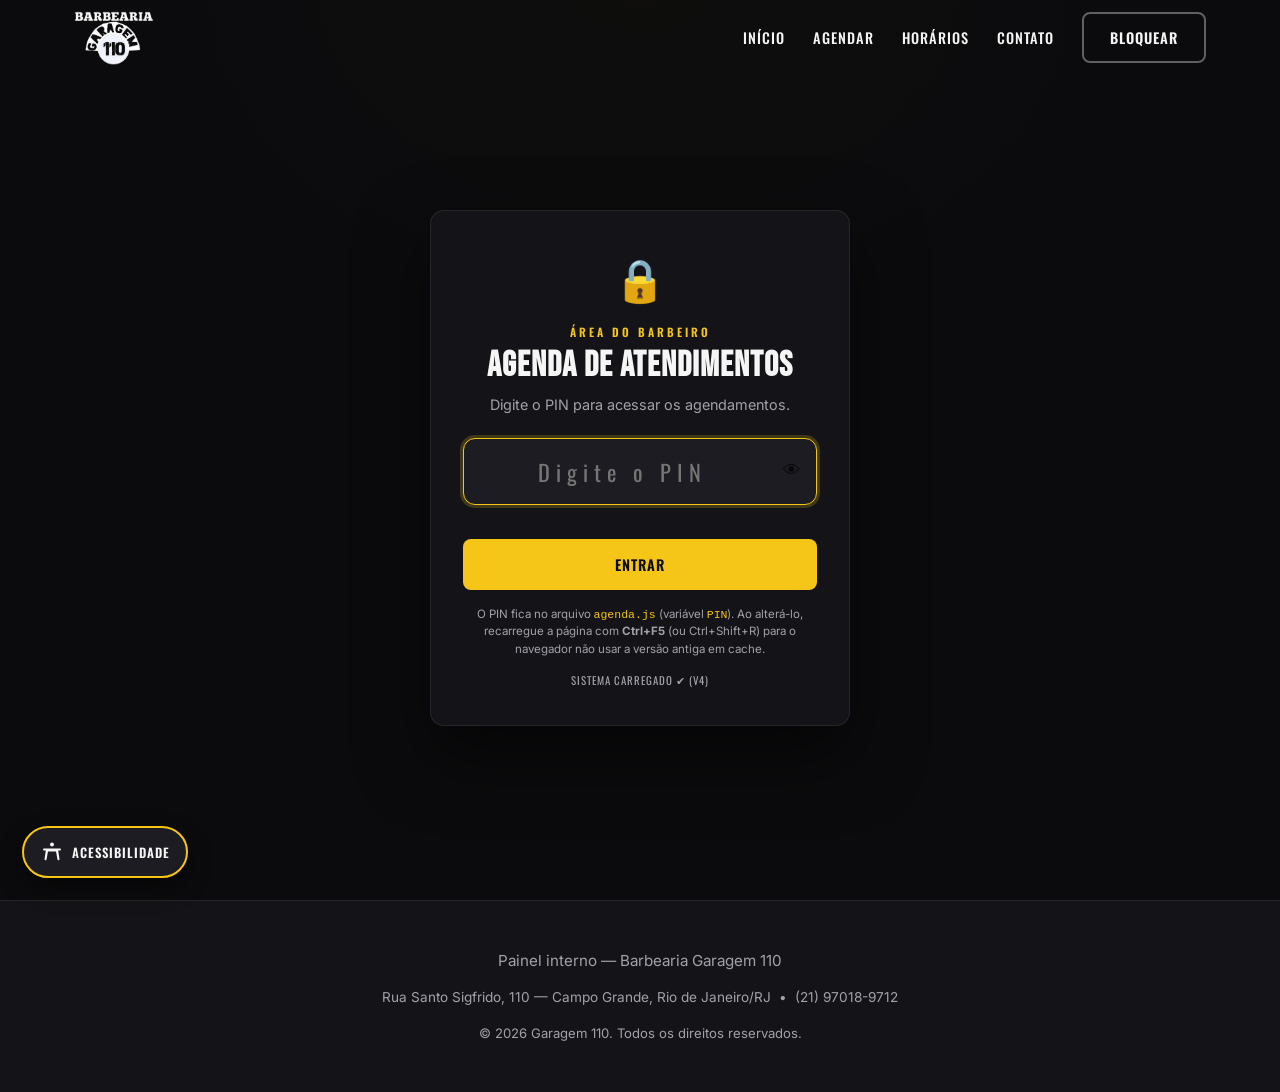
==== commit e5685dfd: "Add files via upload Atuzlização de links" ====
--- a/agenda.html
+++ b/agenda.html
@@ -14,7 +14,7 @@
   <link href="https://fonts.googleapis.com/css2?family=Bebas+Neue&family=Oswald:wght@400;600;700&family=Inter:wght@400;500;600;700&display=swap" rel="stylesheet" />
 
   <link rel="stylesheet" href="styles.css" />
-  <link rel="stylesheet" href="agenda.css" />
+  <link rel="stylesheet" href="agenda.css?v=2" />
 </head>
 <body>
 
@@ -53,12 +53,16 @@
       <p class="lock__sub">Digite o PIN para acessar os agendamentos.</p>
 
       <label class="sr-only" for="pin">PIN de acesso</label>
-      <input id="pin" class="lock__pin" type="password" inputmode="numeric" autocomplete="off"
-             placeholder="• • • • • •" maxlength="12" aria-describedby="lockMsg" />
+      <div class="lock__pinwrap">
+        <input id="pin" class="lock__pin" type="password" autocomplete="off"
+               placeholder="Digite o PIN" maxlength="24" aria-describedby="lockMsg" />
+        <button class="lock__show" id="pinToggle" type="button" aria-label="Mostrar PIN" aria-pressed="false">👁</button>
+      </div>
       <p class="lock__msg" id="lockMsg" role="alert" aria-live="assertive"></p>
 
       <button class="btn btn--primary lock__btn" type="submit">Entrar</button>
-      <p class="lock__hint">Dica: o PIN é definido no arquivo <code>agenda.js</code> (variável <code>PIN</code>).</p>
+      <p class="lock__hint">O PIN fica no arquivo <code>agenda.js</code> (variável <code>PIN</code>). Ao alterá-lo, recarregue a página com <strong>Ctrl+F5</strong> (ou Ctrl+Shift+R) para o navegador não usar a versão antiga em cache.</p>
+      <p class="lock__status" id="lockStatus">Carregando o sistema…</p>
     </form>
   </section>
 
@@ -146,6 +150,42 @@
   </div>
 
   <script src="script.js"></script>
-  <script src="agenda.js"></script>
+
+  <!-- Diagnóstico: mostra na tela qualquer erro de JavaScript -->
+  <script>
+    window.addEventListener("error", function (ev) {
+      var m = document.getElementById("lockMsg");
+      if (m && !m.textContent) m.textContent = "Erro ao carregar: " + (ev.message || "falha") + " — recarregue com Ctrl+F5.";
+    });
+  </script>
+
+  <!-- Carrega o agenda.js tentando evitar o cache do navegador.
+       Se o navegador não aceitar o carimbo (?t=), usa o caminho simples. -->
+  <script>
+    (function () {
+      var simplesJa = false;
+      function carregarSimples() {
+        if (simplesJa || window.__agendaPronta) return;
+        simplesJa = true;
+        var f = document.createElement("script");
+        f.src = "agenda.js";
+        document.body.appendChild(f);
+      }
+      var s = document.createElement("script");
+      s.src = "agenda.js?t=" + Date.now();
+      s.onerror = carregarSimples;
+      document.body.appendChild(s);
+      setTimeout(function () {
+        if (window.__agendaPronta) return;
+        carregarSimples();
+        setTimeout(function () {
+          if (!window.__agendaPronta) {
+            var m = document.getElementById("lockMsg");
+            if (m) m.textContent = "O sistema não iniciou. Verifique se 'agenda.js' está na mesma pasta e recarregue com Ctrl+F5.";
+          }
+        }, 1500);
+      }, 1500);
+    })();
+  </script>
 </body>
 </html>
--- a/agenda.css
+++ b/agenda.css
@@ -47,24 +47,46 @@
   margin-top: 6px;
 }
 .lock__sub { color: var(--cinza); font-size: 0.9rem; margin-top: 10px; }
+.lock__pinwrap { position: relative; margin-top: 22px; }
 .lock__pin {
   width: 100%;
-  margin-top: 22px;
-  padding: 16px;
+  padding: 16px 52px 16px 16px;
   text-align: center;
-  letter-spacing: 10px;
-  font-family: var(--fonte-sub);
-  font-size: 1.5rem;
+  letter-spacing: 6px;
+  font-family: var(--fonte-sub);
+  font-size: 1.4rem;
   background: var(--preto-3);
   border: 1px solid var(--borda);
   border-radius: 12px;
   color: var(--branco);
 }
 .lock__pin:focus { outline: none; border-color: var(--amarelo); box-shadow: 0 0 0 3px rgba(245,197,24,0.2); }
+.lock__show {
+  position: absolute;
+  right: 8px; top: 50%;
+  transform: translateY(-50%);
+  background: none;
+  border: 0;
+  cursor: pointer;
+  font-size: 1.1rem;
+  line-height: 1;
+  padding: 8px;
+  opacity: 0.7;
+  filter: grayscale(1);
+}
+.lock__show:hover, .lock__show[aria-pressed="true"] { opacity: 1; filter: none; }
 .lock__msg { color: var(--vermelho); font-size: 0.84rem; min-height: 1.2em; margin-top: 10px; }
 .lock__btn { width: 100%; margin-top: 8px; }
 .lock__hint { color: var(--cinza); font-size: 0.72rem; margin-top: 16px; line-height: 1.5; }
 .lock__hint code { color: var(--amarelo); }
+.lock__status {
+  font-family: var(--fonte-sub);
+  text-transform: uppercase;
+  letter-spacing: 1px;
+  font-size: 0.68rem;
+  color: var(--cinza);
+  margin-top: 14px;
+}
 
 /* ---------- Painel ---------- */
 .dash { padding: calc(var(--header-h) + 40px) 0 90px; }
